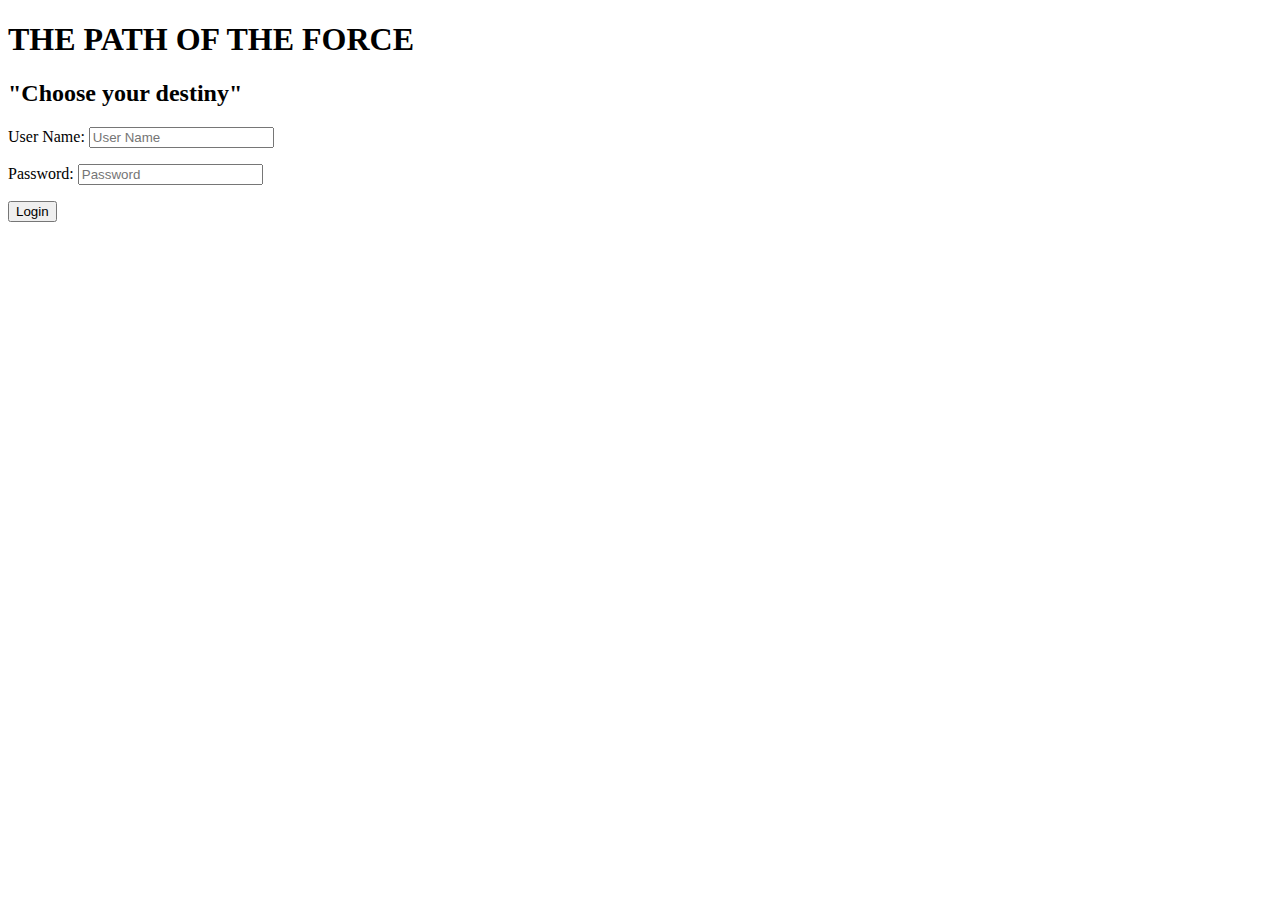
==== Login/index.html @ 47738bcf "login UI" ====
<!DOCTYPE html>
<html lang="en">
<head>
    <meta charset="UTF-8">
    <meta http-equiv="X-UA-Compatible" content="IE=edge">
    <meta name="viewport" content="width=device-width, initial-scale=1.0">
    <link href="login.css" rel="stylesheet">
    <title>"the Path of the Force"</title>
</head>
<body>

     <!--//create container title with customized colors//-->

<div class="container-title">
   <div class="Title">
    <p><h1><span class="red">THE PATH</span><span class="grey"> OF </span><span class="blue">THE FORCE</span></h1>  
</div>
</div>

   <!--//create second container title with customized colors//-->
<div class="container-title2">
<div class="Title2">
    <h2><span class="red">"Choose</span><span class="grey"> your </span><span class="blue"> destiny"</span></h2></p>  
</div>
</div>  
  

    <!--//create container//-->
<div class="container-fluid">
    <!--//create a log in box-->
    <div class="login-box">

        <!--//create a username and password boxes--> 
        <p class="grey">User Name:
        <input type="text" name="user" class="box" placeholder="User Name"></p>
        <p class="grey">Password:
        <input type="password" name="password" class="box" placeholder="Password"></p>
       
       <!--//create a login button--> 
        <button type="submit" class="button">Login</button>


    </div>
</div>
</body>
</html>
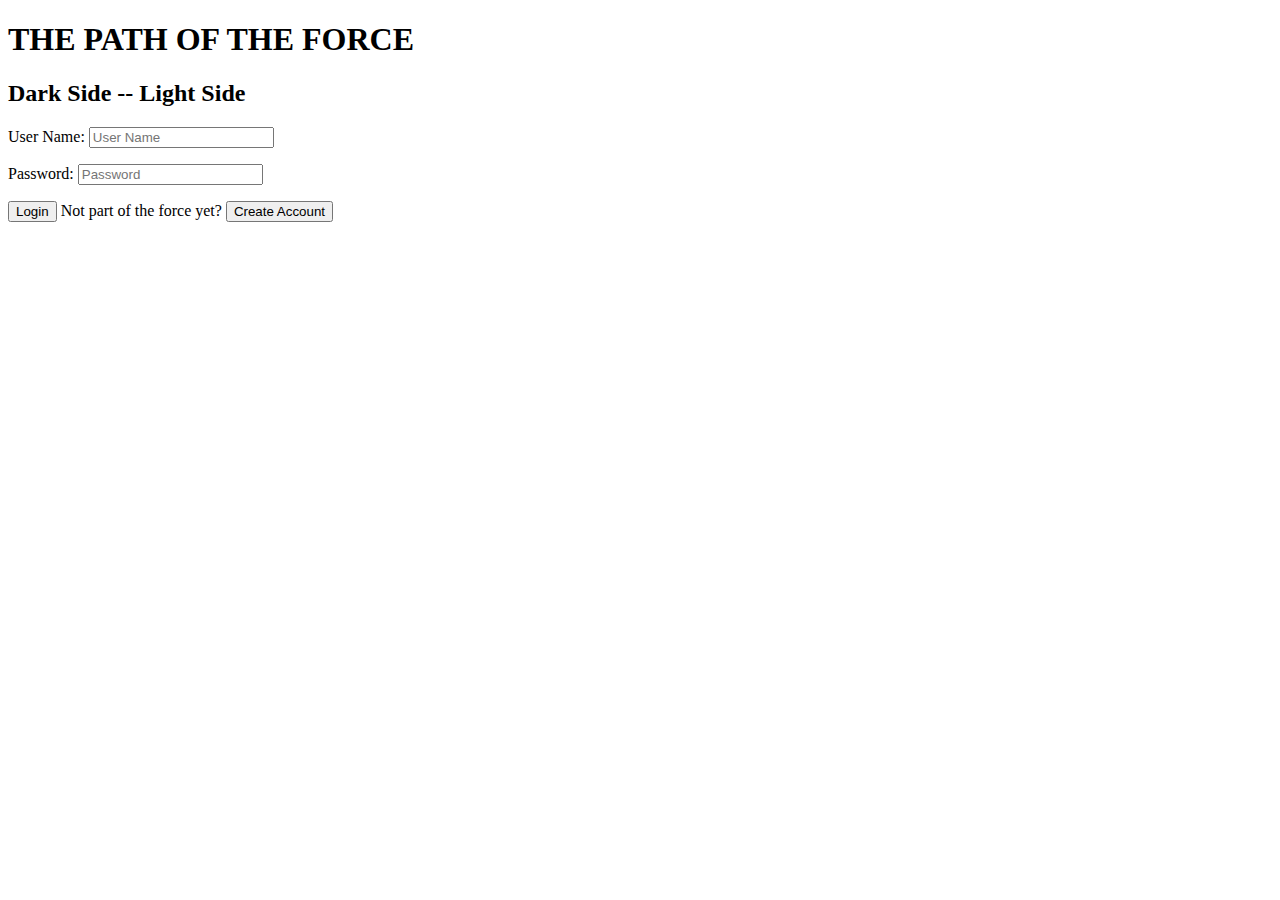
==== commit b57c4c1a: "Login UI" ====
--- a/Login/index.html
+++ b/Login/index.html
@@ -20,7 +20,7 @@
    <!--//create second container title with customized colors//-->
 <div class="container-title2">
 <div class="Title2">
-    <h2><span class="red">"Choose</span><span class="grey"> your </span><span class="blue"> destiny"</span></h2></p>  
+    <h2><span class="red">Dark Side</span><span class="grey"> -- </span><span class="blue"> Light Side</span></h2></p>  
 </div>
 </div>  
   
@@ -37,7 +37,8 @@
         <input type="password" name="password" class="box" placeholder="Password"></p>
        
        <!--//create a login button--> 
-        <button type="submit" class="button">Login</button>
+        <input type="submit" class="button" value="Login"></button> <span class="grey">Not part of the force yet?</span>
+        <input type="submit" class="button" value="Create Account"></button>
 
 
     </div>
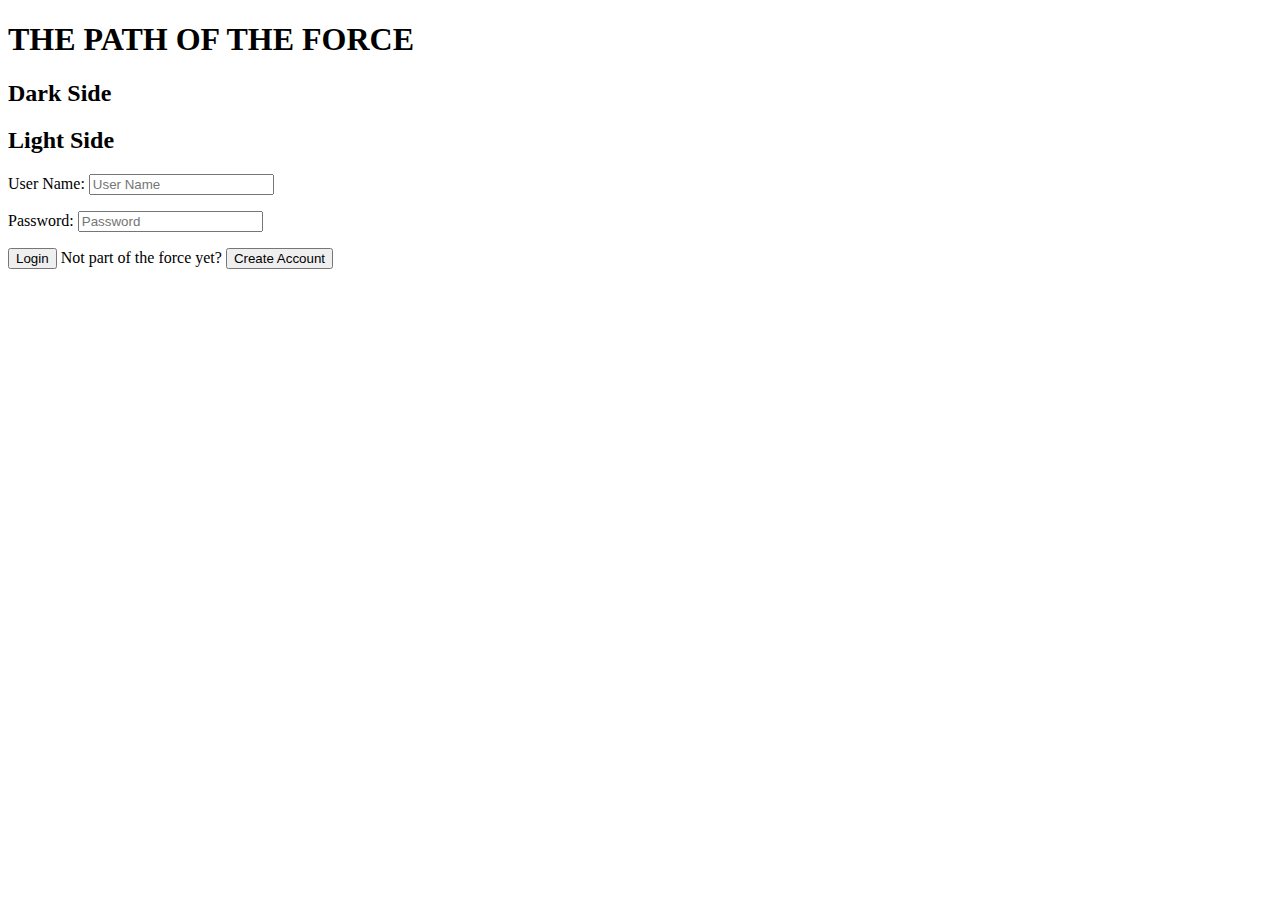
==== commit 15220cfe: "Login IU" ====
--- a/Login/index.html
+++ b/Login/index.html
@@ -12,24 +12,24 @@
      <!--//create container title with customized colors//-->
 
 <div class="container-title">
-   <div class="Title">
     <p><h1><span class="red">THE PATH</span><span class="grey"> OF </span><span class="blue">THE FORCE</span></h1>  
 </div>
-</div>
+
 
    <!--//create second container title with customized colors//-->
 <div class="container-title2">
-<div class="Title2">
-    <h2><span class="red">Dark Side</span><span class="grey"> -- </span><span class="blue"> Light Side</span></h2></p>  
+    <div class="container-phrase1">
+        <h2>Dark Side</h2></div>
+    <div class="container-phrase2">
+        <h2>Light Side</h2></div>
 </div>
-</div>  
+
   
 
     <!--//create container//-->
 <div class="container-fluid">
     <!--//create a log in box-->
     <div class="login-box">
-
         <!--//create a username and password boxes--> 
         <p class="grey">User Name:
         <input type="text" name="user" class="box" placeholder="User Name"></p>
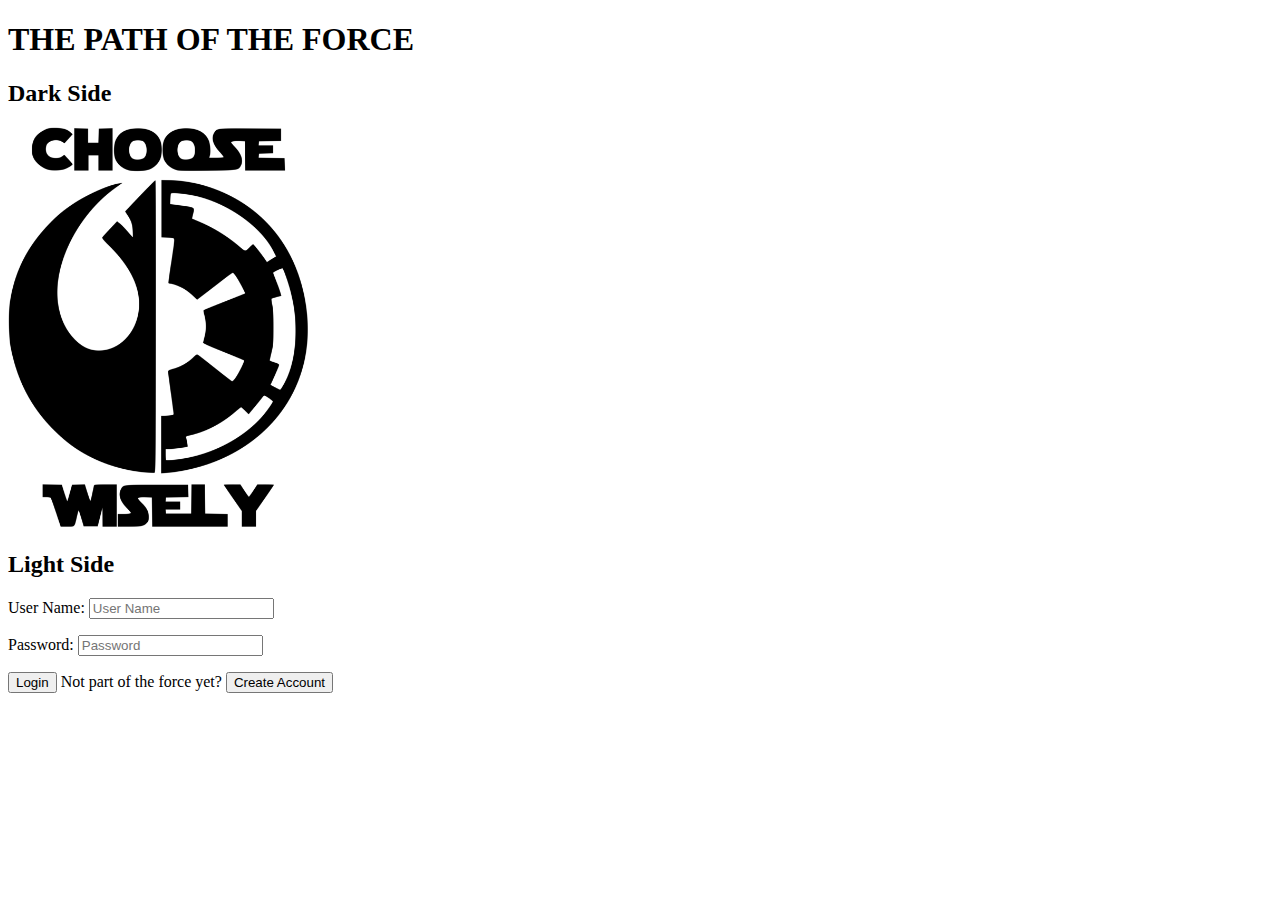
==== commit b7de9223: "Login IU" ====
--- a/Login/index.html
+++ b/Login/index.html
@@ -20,11 +20,12 @@
 <div class="container-title2">
     <div class="container-phrase1">
         <h2>Dark Side</h2></div>
+        <div class="symbol">
+<img src="star-wars.png" width="300" height="400" alt="star-wars logo">
+        </div>
     <div class="container-phrase2">
         <h2>Light Side</h2></div>
 </div>
-
-  
 
     <!--//create container//-->
 <div class="container-fluid">
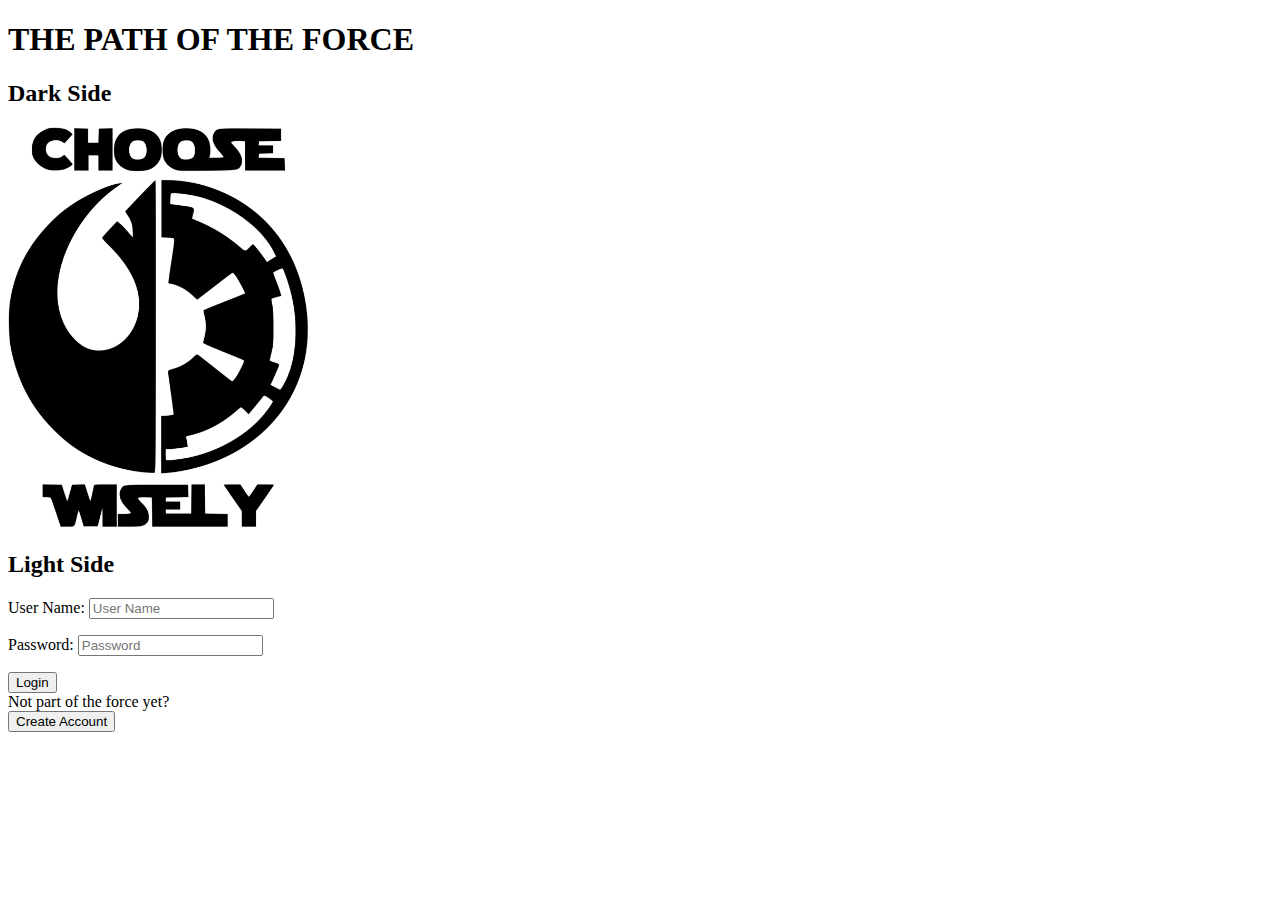
==== commit a9e0dc18: "Login Project" ====
--- a/Login/index.html
+++ b/Login/index.html
@@ -38,8 +38,8 @@
         <input type="password" name="password" class="box" placeholder="Password"></p>
        
        <!--//create a login button--> 
-        <input type="submit" class="button" value="Login"></button> <span class="grey">Not part of the force yet?</span>
-        <input type="submit" class="button" value="Create Account"></button>
+        <button type="button" class="button">Login</button> <br> <span class="grey">Not part of the force yet?</span> <br>
+        <button type="button" class="button">Create Account</button>
 
 
     </div>
